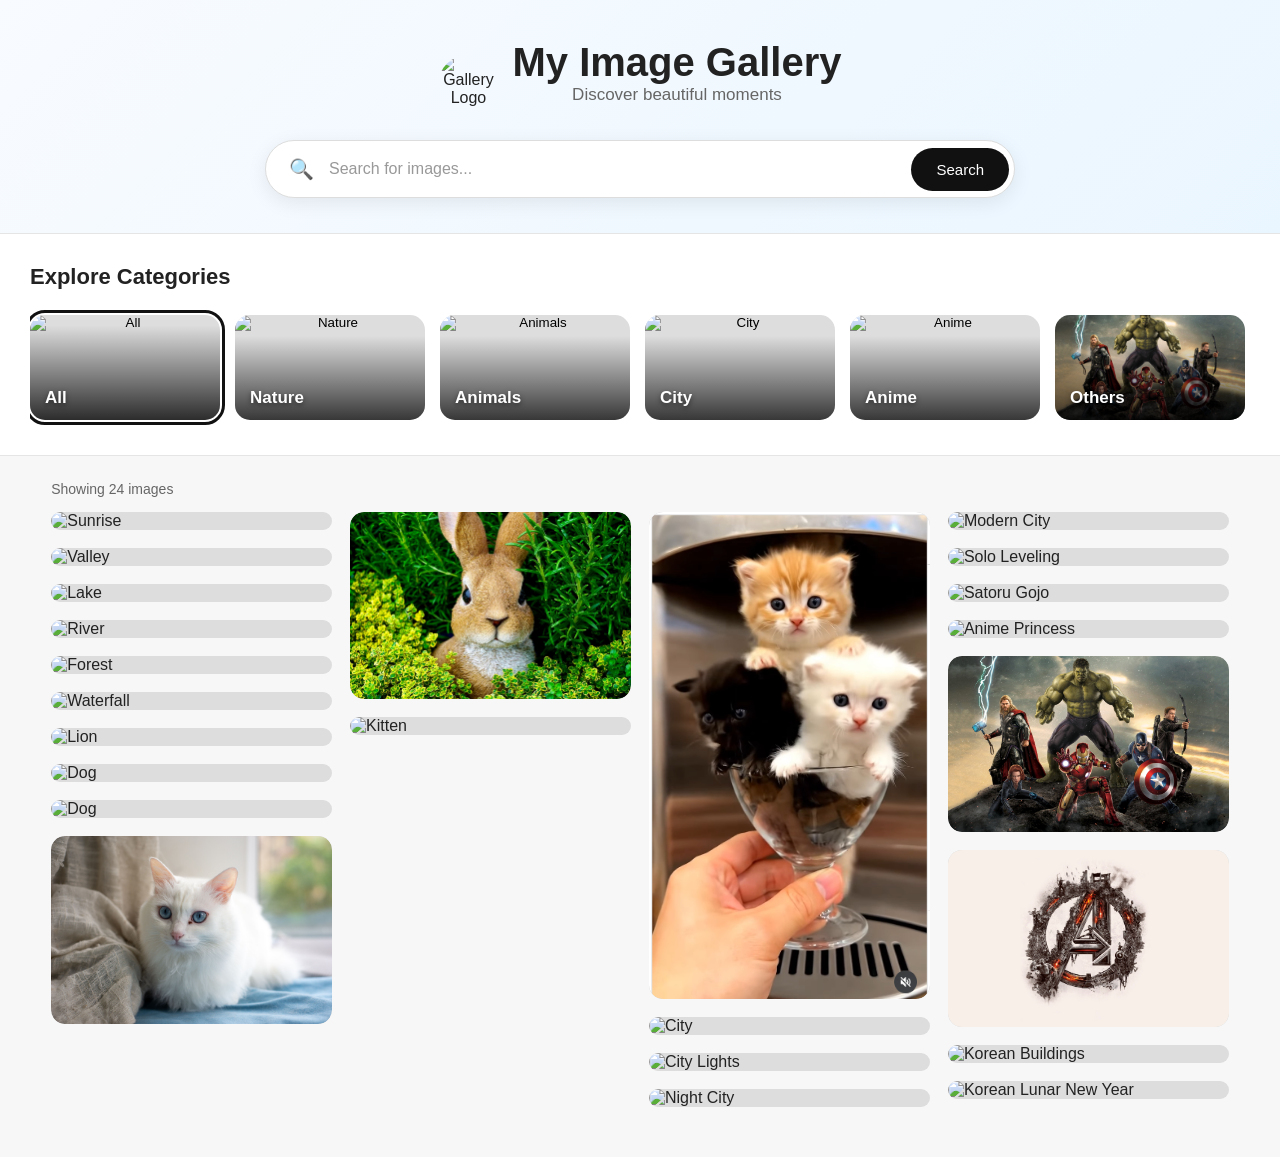
==== index.html @ ef4f92c2 "updated" ====
<!DOCTYPE html>
<html lang="en">

<head>
    <meta charset="UTF-8">
    <meta name="viewport" content="width=device-width, initial-scale=1.0">

    <title>My Image Gallery</title>

    <link rel="stylesheet" href="style.css">
</head>

<body>

    <!-- ================= HEADER ================= -->

    <header class="hero">

        <div class="logo-area">

            <img src="img/logo.png" alt="Gallery Logo">

            <div>
                <h1>My Image Gallery</h1>
                <p>Discover beautiful moments</p>
            </div>

        </div>


        <!-- Search -->

        <div class="search-box">

            <span class="search-icon">🔍</span>

            <input
                type="text"
                id="searchInput"
                placeholder="Search for images..."
            >

            <button id="searchBtn">
                Search
            </button>

        </div>

    </header>


    <!-- ================= CATEGORIES ================= -->

    <section class="category-section">

    <h2>Explore Categories</h2>

    <div class="category-list">

        <!-- All -->
        <button class="category-card active" data-filter="all">

            <img
                src="https://images.unsplash.com/photo-1500534623283-312aade485b7"
                alt="All">

            <span>All</span>

        </button>


        <!-- Nature -->
        <button class="category-card" data-filter="nature">

            <img
                src="https://images.unsplash.com/photo-1501854140801-50d01698950b"
                alt="Nature">

            <span>Nature</span>

        </button>


        <!-- Animals -->
        <button class="category-card" data-filter="animals">

            <img
                src="https://images.unsplash.com/photo-1552053831-71594a27632d"
                alt="Animals">

            <span>Animals</span>

        </button>


        <!-- City -->
        <button class="category-card" data-filter="city">

            <img
                src="https://images.unsplash.com/photo-1477959858617-67f85cf4f1df"
                alt="City">

            <span>City</span>

        </button>


        <!-- Anime -->
        <button class="category-card" data-filter="anime">

            <img
                src="https://sm.ign.com/ign_in/screenshot/default/sololeveling6816_8wmw.jpg"
                alt="Anime">

            <span>Anime</span>

        </button>


        <!-- Others -->
        <button class="category-card" data-filter="others">

            <img
                src="img/avengers.jpg"
                alt="Others">

            <span>Others</span>

        </button>

    </div>

</section>

    <!-- ================= SEARCH RESULT ================= -->

    <div class="result-info">
        <span id="resultText">Showing all images</span>
    </div>


    <!-- ================= GALLERY ================= -->

    <main class="gallery" id="gallery">


        <!-- Nature -->

        <div class="gallery-item" data-category="nature">

            <img
                src="https://images.unsplash.com/photo-1500534623283-312aade485b7"
                alt="Sunrise">

        </div>


        <div class="gallery-item" data-category="nature">

            <img
                src="https://images.unsplash.com/photo-1501854140801-50d01698950b"
                alt="Valley">

        </div>


        <div class="gallery-item" data-category="nature">

            <img
                src="https://images.unsplash.com/photo-1470770841072-f978cf4d019e"
                alt="Lake">

        </div>


        <div class="gallery-item" data-category="nature">

            <img
                src="https://images.unsplash.com/photo-1506744038136-46273834b3fb"
                alt="River">

        </div>


        <div class="gallery-item" data-category="nature">

            <img
                src="https://hips.hearstapps.com/hmg-prod/images/vibrant-scenery-of-a-river-in-the-middle-of-a-royalty-free-image-1728411555.jpg?crop=0.99953xw:1xh;center,top"
                alt="Forest">

        </div>


        <div class="gallery-item" data-category="nature">

            <img
                src="https://hips.hearstapps.com/hmg-prod/images/tropical-waterfall-amazon-rain-forest-royalty-free-image-1728411255.jpg?crop=0.99956xw:1xh;center,top"
                alt="Waterfall">

        </div>


        <!-- Animals -->

        <div class="gallery-item" data-category="animals">

            <img
                src="https://images.unsplash.com/photo-1546182990-dffeafbe841d"
                alt="Lion">

        </div>


        <div class="gallery-item" data-category="animals">

            <img
                src="https://images.unsplash.com/photo-1552053831-71594a27632d"
                alt="Dog">

        </div>


        <div class="gallery-item" data-category="animals">

            <img
                src="https://images.unsplash.com/photo-1517849845537-4d257902454a"
                alt="Dog">

        </div>


        <div class="gallery-item" data-category="animals">

            <img
                src="img/cat.jpg"
                alt="Cat">

        </div>


        <div class="gallery-item" data-category="animals">

            <img
                src="img/rabbit.jpeg"
                alt="Rabbit">

        </div>


        <div class="gallery-item" data-category="animals">

            <img
                src="https://cdn.mos.cms.futurecdn.net/KHQb3Ny62YxXnCEon4mm43-1024-80.jpg.webp"
                alt="Kitten">

        </div>


        <div class="gallery-item" data-category="animals">

            <img
                src="img/kitten.png"
                alt="Kitten">

        </div>


        <!-- City -->

        <div class="gallery-item" data-category="city">

            <img
                src="https://images.unsplash.com/photo-1477959858617-67f85cf4f1df"
                alt="City">

        </div>


        <div class="gallery-item" data-category="city">

            <img
                src="https://images.unsplash.com/photo-1444723121867-7a241cacace9"
                alt="City Lights">

        </div>


        <div class="gallery-item" data-category="city">

            <img
                src="https://t4.ftcdn.net/jpg/19/99/99/59/360_F_1999995988_vAfmiIfNUhwOP8zDFRDG5ixtimxY5wgG.jpg"
                alt="Night City">

        </div>


        <div class="gallery-item" data-category="city">

            <img
                src="https://images.unsplash.com/photo-1508789733592-e934906d39cd?fm=jpg&q=60&w=3000&auto=format&fit=crop"
                alt="Modern City">

        </div>


        <!-- Anime -->

        <div class="gallery-item" data-category="anime">

            <img
                src="https://sm.ign.com/ign_in/screenshot/default/sololeveling6816_8wmw.jpg"
                alt="Solo Leveling">

        </div>


        <div class="gallery-item" data-category="anime">

            <img
                src="https://encrypted-tbn0.gstatic.com/images?q=tbn:ANd9GcQs_XWyBy2ONwwZsgP3ZYJh4qj__UM2GbZ8fk3NhXFKUl_gmai3PMuQULI&s=10"
                alt="Satoru Gojo">

        </div>


        <div class="gallery-item" data-category="anime">

            <img
                src="https://png.pngtree.com/thumb_back/fh260/background/20250709/pngtree-beautiful-anime-princess-in-elegant-gown-fantasy-art-image_17586506.webp"
                alt="Anime Princess">

        </div>


        <!-- Others -->

        <div class="gallery-item" data-category="others">

            <img
                src="img/avengers.jpg"
                alt="Avengers">

        </div>


        <div class="gallery-item" data-category="others">

            <img
                src="img/Avengers logo.jpg"
                alt="Avengers Logo">

        </div>


        <div class="gallery-item" data-category="others">

            <img
                src="https://thumbs.dreamstime.com/b/ancient-korean-buildings-full-bloom-cherry-blossoms-serene-landscape-featuring-traditional-pavilion-surrounded-408726704.jpg"
                alt="Korean Buildings">

        </div>


        <div class="gallery-item" data-category="others">

            <img
                src="https://img.magnific.com/premium-photo/traditional-korean-lunar-newyear-celebration-seollal-background-eating-exchanging-gifts-hanok_59535-12537.jpg?semt=ais_hybrid&w=740&q=80"
                alt="Korean Lunar New Year">

        </div>


    </main>


    <!-- ================= NO RESULT ================= -->

    <div class="no-result" id="noResult">

        <div>🔍</div>

        <h2>No images found</h2>

        <p>Try another search or category.</p>

    </div>


    <!-- ================= LIGHTBOX ================= -->

    <div class="lightbox" id="lightbox">

        <button class="close" id="close">
            &times;
        </button>


        <button class="nav prev" id="prev">
            &#10094;
        </button>


        <div class="lightbox-content">

            <img
                id="lightbox-img"
                src=""
                alt="Preview"
            >

            <p id="lightbox-title"></p>

        </div>


        <button class="nav next" id="next">
            &#10095;
        </button>

    </div>


    <script src="script.js"></script>

</body>

</html>
---- style.css ----
/* =========================
   RESET
========================= */

* {
    margin: 0;
    padding: 0;
    box-sizing: border-box;
}


body {
    font-family: Arial, Helvetica, sans-serif;

    background: #f7f7f7;

    color: #222;

    min-height: 100vh;
}


/* =========================
   HERO
========================= */

.hero {

    text-align: center;

    padding: 40px 20px 35px;

    background:
        linear-gradient(
            135deg,
            #f8fbff,
            #eaf6ff
        );

    border-bottom: 1px solid #e5e5e5;
}


/* Logo */

.logo-area {

    display: flex;

    align-items: center;

    justify-content: center;

    gap: 14px;

    margin-bottom: 10px;
}


.logo-area img {

    width: 60px;

    height: 60px;

    object-fit: contain;

    border-radius: 50%;
}


.logo-area h1 {

    font-size: 40px;

    font-weight: 700;
}


.hero p {

    color: #666;

    font-size: 17px;

    margin-bottom: 25px;
}


/* =========================
   SEARCH
========================= */

.search-box {

    width: 90%;

    max-width: 750px;

    height: 58px;

    margin: auto;

    display: flex;

    align-items: center;

    background: white;

    border: 1px solid #ddd;

    border-radius: 35px;

    padding: 5px;

    box-shadow:
        0 5px 20px rgba(0, 0, 0, 0.08);

    transition: 0.3s;
}


.search-box:focus-within {

    border-color: #00a8ff;

    box-shadow:
        0 5px 25px rgba(0, 168, 255, 0.18);
}


.search-icon {

    font-size: 20px;

    margin-left: 18px;
}


.search-box input {

    flex: 1;

    border: none;

    outline: none;

    padding: 15px;

    font-size: 16px;

    color: #222;

    background: transparent;
}


.search-box input::placeholder {

    color: #999;
}


.search-box button {

    border: none;

    padding: 13px 25px;

    border-radius: 30px;

    background: #111;

    color: white;

    font-size: 15px;

    cursor: pointer;

    transition: 0.3s;
}


.search-box button:hover {

    background: #00a8ff;

    transform: scale(1.03);
}


/* =========================
   CATEGORY SECTION
========================= */

.category-section {
    background: white;

    padding: 30px 30px 25px;

    border-bottom: 1px solid #e5e5e5;
}


.category-section h2 {
    font-size: 22px;

    margin-bottom: 20px;

    color: #222;

    text-align: left;
}


/* =========================
   CATEGORY LIST
========================= */

.category-list {

    display: flex;

    gap: 15px;

    overflow-x: auto;

    padding: 5px 0 10px;

    scrollbar-width: none;
}


.category-list::-webkit-scrollbar {
    display: none;
}


/* =========================
   CATEGORY CARD
========================= */

.category-card {

    position: relative;

    flex: 0 0 190px;

    height: 105px;

    border: none;

    padding: 0;

    border-radius: 15px;

    overflow: hidden;

    cursor: pointer;

    background: #ddd;

    transition:
        transform 0.3s ease,
        box-shadow 0.3s ease;
}


/* Category image */

.category-card img {

    width: 100%;

    height: 100%;

    object-fit: cover;

    display: block;

    transition:
        transform 0.5s ease,
        filter 0.5s ease;
}


/* Dark overlay */

.category-card::after {

    content: "";

    position: absolute;

    inset: 0;

    background:
        linear-gradient(
            transparent 20%,
            rgba(0, 0, 0, 0.75)
        );

    transition: 0.3s;
}


/* Category name */

.category-card span {

    position: absolute;

    bottom: 12px;

    left: 15px;

    z-index: 2;

    color: white;

    font-size: 17px;

    font-weight: 600;

    text-shadow:
        0 2px 5px rgba(0, 0, 0, 0.5);
}


/* Hover */

.category-card:hover {

    transform: translateY(-4px);

    box-shadow:
        0 8px 20px rgba(0, 0, 0, 0.18);
}


.category-card:hover img {

    transform: scale(1.08);

    filter: brightness(80%);
}


/* Active category */

.category-card.active {

    outline: 3px solid #111;

    outline-offset: 2px;
}


.category-card.active::after {

    background:
        linear-gradient(
            transparent 10%,
            rgba(0, 0, 0, 0.8)
        );
}


/* =========================
   TABLET
========================= */

@media (max-width: 900px) {

    .category-card {

        flex: 0 0 170px;

        height: 100px;
    }

}


/* =========================
   MOBILE
========================= */

@media (max-width: 600px) {

    .category-section {

        padding: 22px 15px;
    }


    .category-section h2 {

        font-size: 20px;
    }


    .category-card {

        flex: 0 0 150px;

        height: 90px;

        border-radius: 12px;
    }


    .category-card span {

        font-size: 15px;

        bottom: 10px;

        left: 12px;
    }

}

/* =========================
   RESULT INFORMATION
========================= */

.result-info {

    width: 92%;

    max-width: 1300px;

    margin: 25px auto 15px;

    color: #666;

    font-size: 14px;
}


/* =========================
   MASONRY GALLERY
========================= */

.gallery {

    width: 92%;

    max-width: 1300px;

    margin: auto;

    columns: 4 250px;

    column-gap: 18px;

    padding-bottom: 50px;
}


.gallery-item {

    width: 100%;

    margin-bottom: 18px;

    break-inside: avoid;

    overflow: hidden;

    border-radius: 14px;

    cursor: pointer;

    background: #ddd;

    transition:
        transform 0.3s ease,
        box-shadow 0.3s ease;
}


.gallery-item img {

    width: 100%;

    height: auto;

    display: block;

    border-radius: 14px;

    transition:
        transform 0.5s ease,
        filter 0.5s ease;
}


.gallery-item:hover {

    transform: translateY(-5px);

    box-shadow:
        0 12px 30px rgba(0, 0, 0, 0.18);
}


.gallery-item:hover img {

    transform: scale(1.05);

    filter: brightness(75%);
}


/* =========================
   NO RESULT
========================= */

.no-result {

    display: none;

    text-align: center;

    padding: 80px 20px;

    color: #777;
}


.no-result div {

    font-size: 50px;

    margin-bottom: 15px;
}


.no-result h2 {

    color: #333;

    margin-bottom: 8px;
}


/* =========================
   LIGHTBOX
========================= */

.lightbox {

    position: fixed;

    inset: 0;

    background: rgba(0, 0, 0, 0.94);

    display: none;

    align-items: center;

    justify-content: center;

    z-index: 9999;
}


.lightbox.show {

    display: flex;
}


.lightbox-content {

    text-align: center;

    max-width: 85%;

    max-height: 90vh;
}


#lightbox-img {

    max-width: 100%;

    max-height: 82vh;

    object-fit: contain;

    border-radius: 10px;

    box-shadow:
        0 10px 40px rgba(0, 0, 0, 0.5);
}


#lightbox-title {

    color: white;

    font-size: 16px;

    margin-top: 12px;
}


/* =========================
   CLOSE BUTTON
========================= */

.close {

    position: absolute;

    top: 20px;

    right: 30px;

    width: 50px;

    height: 50px;

    border: none;

    border-radius: 50%;

    background: rgba(255, 255, 255, 0.12);

    color: white;

    font-size: 35px;

    cursor: pointer;

    transition: 0.3s;
}


.close:hover {

    background: #00a8ff;

    transform: rotate(90deg);
}


/* =========================
   NEXT / PREVIOUS
========================= */

.nav {

    position: absolute;

    top: 50%;

    transform: translateY(-50%);

    width: 55px;

    height: 55px;

    border: none;

    border-radius: 50%;

    background: rgba(255, 255, 255, 0.15);

    color: white;

    font-size: 28px;

    cursor: pointer;

    transition: 0.3s;
}


.nav:hover {

    background: #00a8ff;

    color: #111;
}


.prev {

    left: 30px;
}


.next {

    right: 30px;
}


/* =========================
   TABLET
========================= */

@media (max-width: 900px) {

    .logo-area h1 {

        font-size: 34px;
    }

    .gallery {

        columns: 3 220px;
    }

}


/* =========================
   MOBILE
========================= */

@media (max-width: 600px) {

    .hero {

        padding: 30px 15px;
    }


    .logo-area {

        gap: 10px;
    }


    .logo-area img {

        width: 48px;

        height: 48px;
    }


    .logo-area h1 {

        font-size: 27px;
    }


    .hero p {

        font-size: 14px;
    }


    .search-box {

        width: 100%;

        height: 52px;
    }


    .search-box input {

        min-width: 0;

        padding: 10px;

        font-size: 14px;
    }


    .search-box button {

        padding: 11px 16px;

        font-size: 13px;
    }


    .category-section {

        padding: 20px 10px;
    }


    .category-section h2 {

        font-size: 18px;
    }


    .filter-btn {

        padding: 9px 14px;

        font-size: 13px;
    }


    .gallery {

        width: 94%;

        columns: 2 140px;

        column-gap: 10px;
    }


    .gallery-item {

        margin-bottom: 10px;

        border-radius: 10px;
    }


    .gallery-item img {

        border-radius: 10px;
    }


    .prev {

        left: 10px;
    }


    .next {

        right: 10px;
    }


    .nav {

        width: 42px;

        height: 42px;

        font-size: 20px;
    }


    .close {

        top: 15px;

        right: 15px;

        width: 42px;

        height: 42px;

        font-size: 28px;
    }


    .lightbox-content {

        max-width: 90%;
    }

}
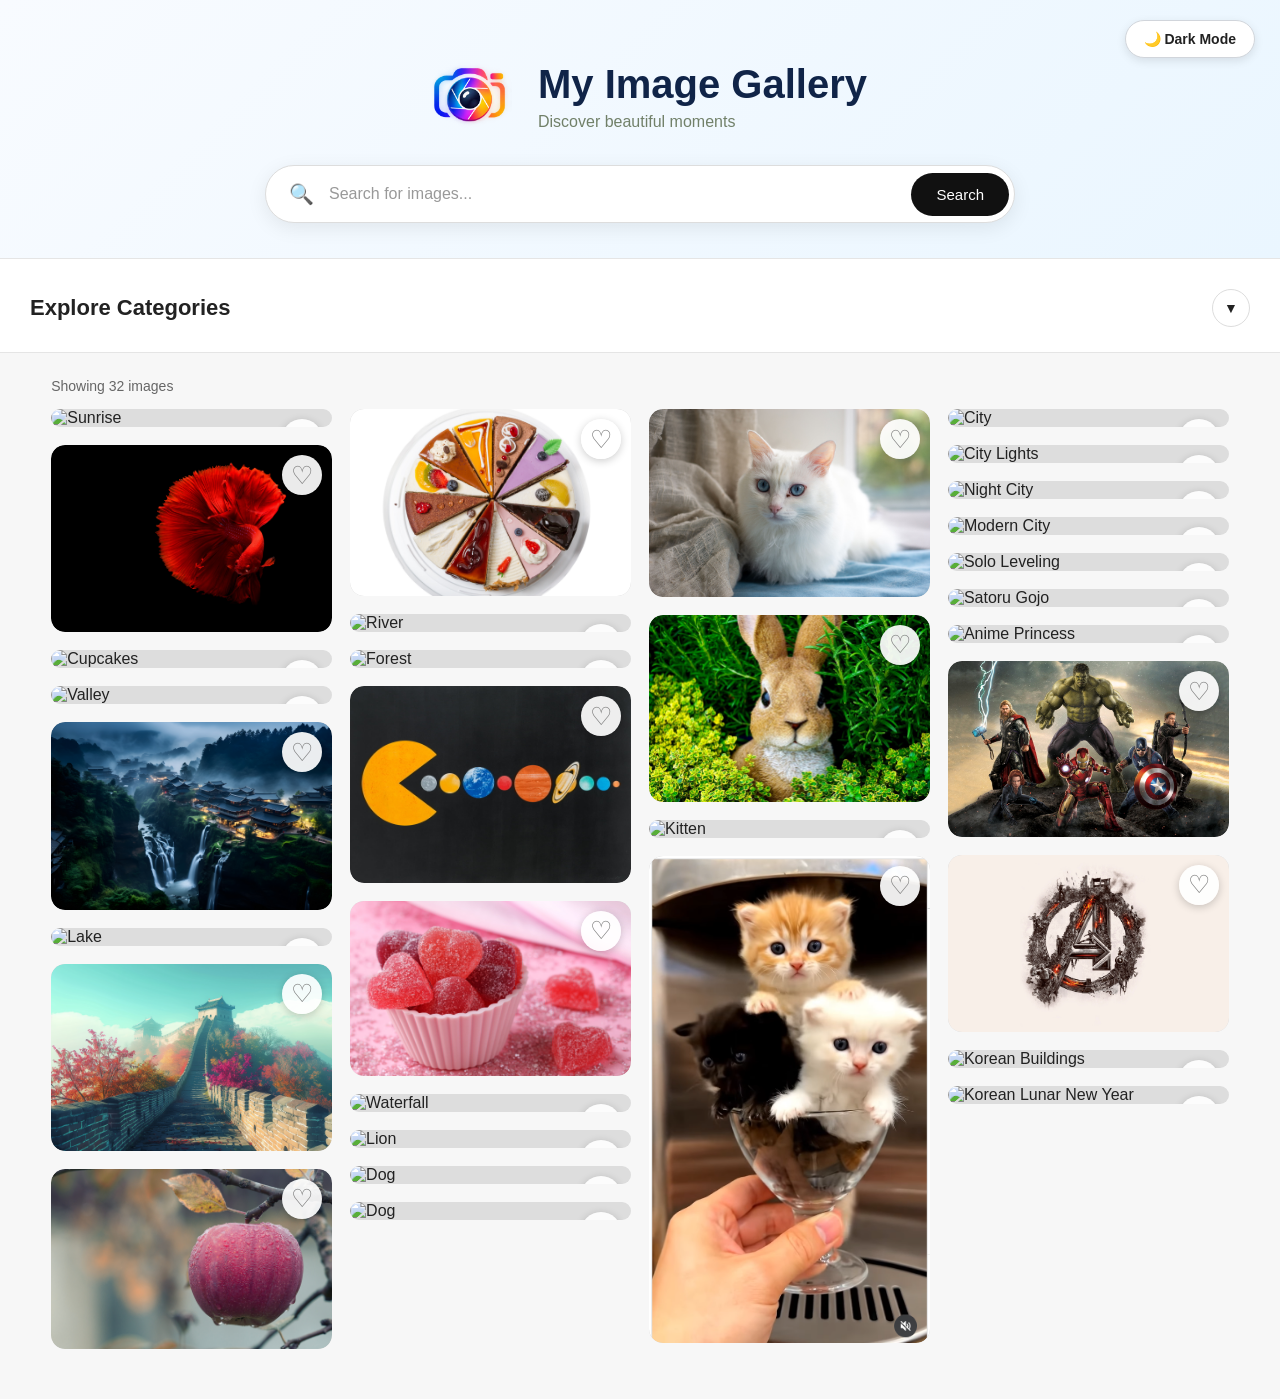
==== commit 29098825: "updated" ====
--- a/index.html
+++ b/index.html
@@ -18,15 +18,22 @@
 
         <div class="logo-area">
 
-            <img src="img/logo.png" alt="Gallery Logo">
-
-            <div>
+            <img src="img/gallery logo.png" alt="Gallery Logo" class="logo">
+
+            <div class="logo-text">
                 <h1>My Image Gallery</h1>
                 <p>Discover beautiful moments</p>
             </div>
 
         </div>
 
+        <!-- Dark Mode -->
+
+        <button id="theme-toggle" class="theme-toggle"
+                aria-label="Switch to dark mode"
+                title="Toggle dark mode">
+                🌙 Dark Mode
+        </button>
 
         <!-- Search -->
 
@@ -53,9 +60,19 @@
 
     <section class="category-section">
 
-    <h2>Explore Categories</h2>
-
-    <div class="category-list">
+    <div class="category-heading">
+        <h2>Explore Categories</h2>
+
+        <button id="toggle-categories"
+                class="toggle-categories"
+                aria-expanded="false"
+                aria-controls="category-list"
+                title="Show categories">
+            <span id="category-arrow">▼</span>
+        </button>
+    </div>
+
+    <div class="category-list" id="category-list">
 
         <!-- All -->
         <button class="category-card active" data-filter="all">
@@ -68,7 +85,6 @@
 
         </button>
 
-
         <!-- Nature -->
         <button class="category-card" data-filter="nature">
 
@@ -80,7 +96,6 @@
 
         </button>
 
-
         <!-- Animals -->
         <button class="category-card" data-filter="animals">
 
@@ -92,7 +107,6 @@
 
         </button>
 
-
         <!-- City -->
         <button class="category-card" data-filter="city">
 
@@ -104,7 +118,6 @@
 
         </button>
 
-
         <!-- Anime -->
         <button class="category-card" data-filter="anime">
 
@@ -116,6 +129,38 @@
 
         </button>
 
+        <!--Creative Wallpaper -->
+        <button class="category-card" data-filter="creative-wallpaper">
+
+            <img
+                src="img/floating-island-surrounded-by-fluffy-clouds-beautiful-sunset-chinese-building-generative-ai.jpg"
+                alt="Creative Wallpaper">
+
+            <span>Creative Wallpaper</span>
+
+        </button>
+
+        <!--Desktop Wallpaper -->
+        <button class="category-card" data-filter="desktop-wallpaper">
+
+            <img
+                src="img/aerial-view-foggy-city.jpg"
+                alt="Desktop Wallpaper">
+
+            <span>Desktop Wallpaper</span>
+
+        </button>
+
+        <!-- Food & Beverages -->
+        <button class="category-card" data-filter="food">
+
+            <img
+                src="img/heart-shaped-candy.jpg"
+                alt="Food & Beverages">
+
+            <span>Food & Beverages</span>
+
+        </button>
 
         <!-- Others -->
         <button class="category-card" data-filter="others">
@@ -126,6 +171,13 @@
 
             <span>Others</span>
 
+        </button>
+
+        <!-- Favorites Category -->
+        <button class="category-card" data-filter="favorites">
+            <img src="your-default-image.jpg" alt="Favourites">
+            <span class="favorites-category-icon">♥</span>
+            <span>Favorites</span>
         </button>
 
     </div>
@@ -143,232 +195,197 @@
 
     <main class="gallery" id="gallery">
 
-
-        <!-- Nature -->
-
-        <div class="gallery-item" data-category="nature">
-
+        <div class="gallery-item" data-category="nature">
             <img
                 src="https://images.unsplash.com/photo-1500534623283-312aade485b7"
                 alt="Sunrise">
-
-        </div>
-
-
-        <div class="gallery-item" data-category="nature">
-
+        </div>
+
+        <div class="gallery-item" data-category="animals">
+            <img
+                src="img/fish.jpg"
+                alt="Fish">
+        </div>
+
+        <div class="gallery-item" data-category="food">
+            <img
+                src="https://encrypted-tbn0.gstatic.com/images?q=tbn:ANd9GcR7EHE3CANoYHsdNL_hcrxh2jnkkLh1vBFl9cRq8ijS7w&s=10"
+                alt="Cupcakes">
+        </div>
+
+        <div class="gallery-item" data-category="nature">
             <img
                 src="https://images.unsplash.com/photo-1501854140801-50d01698950b"
                 alt="Valley">
-
-        </div>
-
-
-        <div class="gallery-item" data-category="nature">
-
+        </div>
+
+        <div class="gallery-item" data-category="desktop-wallpaper">
+            <img
+                src="img/aerial-view-foggy-city.jpg"
+                alt="City on top a mountain">
+        </div>
+
+        <div class="gallery-item" data-category="nature">
             <img
                 src="https://images.unsplash.com/photo-1470770841072-f978cf4d019e"
                 alt="Lake">
-
-        </div>
-
-
-        <div class="gallery-item" data-category="nature">
-
+        </div>
+
+        <div class="gallery-item" data-category="desktop-wallpaper">
+            <img
+                src="img/chinese-great-wall.jpg"
+                alt="Great Wall of China">
+        </div>
+
+        <div class="gallery-item" data-category="food">
+            <img
+                src="img/apple-branch.jpg"
+                alt="Apple">
+        </div>
+
+        <div class="gallery-item" data-category="food">
+            <img
+                src="img/cake.jpg"
+                alt="Cake">
+        </div>
+
+        <div class="gallery-item" data-category="nature">
             <img
                 src="https://images.unsplash.com/photo-1506744038136-46273834b3fb"
                 alt="River">
-
-        </div>
-
-
-        <div class="gallery-item" data-category="nature">
-
+        </div>
+
+        <div class="gallery-item" data-category="nature">
             <img
                 src="https://hips.hearstapps.com/hmg-prod/images/vibrant-scenery-of-a-river-in-the-middle-of-a-royalty-free-image-1728411555.jpg?crop=0.99953xw:1xh;center,top"
                 alt="Forest">
-
-        </div>
-
-
-        <div class="gallery-item" data-category="nature">
-
+        </div>
+
+        <div class="gallery-item" data-category="desktop-wallpaper">
+            <img
+                src="img/abstract.jpg"
+                alt="Abstract Wallpaper">
+        </div>
+
+        <div class="gallery-item" data-category="food">
+            <img
+                src="img/heart-shaped-candy.jpg"
+                alt="Candy">
+        </div>
+
+        <div class="gallery-item" data-category="nature">
             <img
                 src="https://hips.hearstapps.com/hmg-prod/images/tropical-waterfall-amazon-rain-forest-royalty-free-image-1728411255.jpg?crop=0.99956xw:1xh;center,top"
                 alt="Waterfall">
-
-        </div>
-
-
-        <!-- Animals -->
-
-        <div class="gallery-item" data-category="animals">
-
+        </div>
+
+        <div class="gallery-item" data-category="animals">
             <img
                 src="https://images.unsplash.com/photo-1546182990-dffeafbe841d"
                 alt="Lion">
-
-        </div>
-
-
-        <div class="gallery-item" data-category="animals">
-
+        </div>
+
+        <div class="gallery-item" data-category="animals">
             <img
                 src="https://images.unsplash.com/photo-1552053831-71594a27632d"
                 alt="Dog">
-
-        </div>
-
-
-        <div class="gallery-item" data-category="animals">
-
+        </div>
+
+        <div class="gallery-item" data-category="animals">
             <img
                 src="https://images.unsplash.com/photo-1517849845537-4d257902454a"
                 alt="Dog">
-
-        </div>
-
-
-        <div class="gallery-item" data-category="animals">
-
+        </div>
+
+        <div class="gallery-item" data-category="animals">
             <img
                 src="img/cat.jpg"
                 alt="Cat">
-
-        </div>
-
-
-        <div class="gallery-item" data-category="animals">
-
+        </div>
+
+        <div class="gallery-item" data-category="animals">
             <img
                 src="img/rabbit.jpeg"
                 alt="Rabbit">
-
-        </div>
-
-
-        <div class="gallery-item" data-category="animals">
-
+        </div>
+
+        <div class="gallery-item" data-category="animals">
             <img
                 src="https://cdn.mos.cms.futurecdn.net/KHQb3Ny62YxXnCEon4mm43-1024-80.jpg.webp"
                 alt="Kitten">
-
-        </div>
-
-
-        <div class="gallery-item" data-category="animals">
-
+        </div>
+
+        <div class="gallery-item" data-category="animals">
             <img
                 src="img/kitten.png"
                 alt="Kitten">
-
-        </div>
-
-
-        <!-- City -->
+        </div>
 
         <div class="gallery-item" data-category="city">
-
             <img
                 src="https://images.unsplash.com/photo-1477959858617-67f85cf4f1df"
                 alt="City">
-
-        </div>
-
+        </div>
 
         <div class="gallery-item" data-category="city">
-
             <img
                 src="https://images.unsplash.com/photo-1444723121867-7a241cacace9"
                 alt="City Lights">
-
-        </div>
-
+        </div>
 
         <div class="gallery-item" data-category="city">
-
             <img
                 src="https://t4.ftcdn.net/jpg/19/99/99/59/360_F_1999995988_vAfmiIfNUhwOP8zDFRDG5ixtimxY5wgG.jpg"
                 alt="Night City">
-
-        </div>
-
+        </div>
 
         <div class="gallery-item" data-category="city">
-
             <img
                 src="https://images.unsplash.com/photo-1508789733592-e934906d39cd?fm=jpg&q=60&w=3000&auto=format&fit=crop"
                 alt="Modern City">
-
-        </div>
-
-
-        <!-- Anime -->
+        </div>
 
         <div class="gallery-item" data-category="anime">
-
             <img
                 src="https://sm.ign.com/ign_in/screenshot/default/sololeveling6816_8wmw.jpg"
                 alt="Solo Leveling">
-
-        </div>
-
+        </div>
 
         <div class="gallery-item" data-category="anime">
-
             <img
                 src="https://encrypted-tbn0.gstatic.com/images?q=tbn:ANd9GcQs_XWyBy2ONwwZsgP3ZYJh4qj__UM2GbZ8fk3NhXFKUl_gmai3PMuQULI&s=10"
                 alt="Satoru Gojo">
-
-        </div>
-
+        </div>
 
         <div class="gallery-item" data-category="anime">
-
             <img
                 src="https://png.pngtree.com/thumb_back/fh260/background/20250709/pngtree-beautiful-anime-princess-in-elegant-gown-fantasy-art-image_17586506.webp"
                 alt="Anime Princess">
-
-        </div>
-
-
-        <!-- Others -->
+        </div>
 
         <div class="gallery-item" data-category="others">
-
             <img
                 src="img/avengers.jpg"
                 alt="Avengers">
-
-        </div>
-
+        </div>
 
         <div class="gallery-item" data-category="others">
-
             <img
                 src="img/Avengers logo.jpg"
                 alt="Avengers Logo">
-
-        </div>
-
-
-        <div class="gallery-item" data-category="others">
-
+        </div>
+
+        <div class="gallery-item" data-category="creative-wallpaper">
             <img
                 src="https://thumbs.dreamstime.com/b/ancient-korean-buildings-full-bloom-cherry-blossoms-serene-landscape-featuring-traditional-pavilion-surrounded-408726704.jpg"
                 alt="Korean Buildings">
-
-        </div>
-
-
-        <div class="gallery-item" data-category="others">
-
+        </div>
+
+        <div class="gallery-item" data-category="creative-wallpaper">
             <img
                 src="https://img.magnific.com/premium-photo/traditional-korean-lunar-newyear-celebration-seollal-background-eating-exchanging-gifts-hanok_59535-12537.jpg?semt=ais_hybrid&w=740&q=80"
                 alt="Korean Lunar New Year">
-
-        </div>
-
+        </div>
 
     </main>
 
--- a/style.css
+++ b/style.css
@@ -1,6 +1,16 @@
-/* =========================
-   RESET
-========================= */
+/* Smooth theme transition */
+body,
+header,
+.category-section,
+.gallery,
+input,
+button {
+    transition: background-color 0.3s ease,
+                color 0.3s ease,
+                border-color 0.3s ease;
+}
+
+/* RESET */
 
 * {
     margin: 0;
@@ -8,14 +18,10 @@
     box-sizing: border-box;
 }
 
-
 body {
     font-family: Arial, Helvetica, sans-serif;
-
     background: #f7f7f7;
-
     color: #222;
-
     min-height: 100vh;
 }
 
@@ -25,166 +31,173 @@
 ========================= */
 
 .hero {
-
     text-align: center;
-
     padding: 40px 20px 35px;
-
     background:
         linear-gradient(
             135deg,
             #f8fbff,
             #eaf6ff
         );
-
     border-bottom: 1px solid #e5e5e5;
 }
 
-
 /* Logo */
 
 .logo-area {
-
     display: flex;
-
     align-items: center;
-
     justify-content: center;
-
-    gap: 14px;
-
-    margin-bottom: 10px;
-}
-
-
-.logo-area img {
-
-    width: 60px;
-
-    height: 60px;
-
+    gap: 15px;
+    margin-bottom: 15px;
+}
+
+.logo {
+    width: 110px;
+    height: 110px;
     object-fit: contain;
-
-    border-radius: 50%;
-}
-
-
-.logo-area h1 {
-
+    flex-shrink: 0;
+}
+
+.logo-text {
+    display: flex;
+    flex-direction: column;
+    align-items: flex-start;
+}
+
+.logo-text h1{
     font-size: 40px;
-
     font-weight: 700;
-}
-
-
-.hero p {
-
-    color: #666;
-
-    font-size: 17px;
-
-    margin-bottom: 25px;
-}
-
-
-/* =========================
-   SEARCH
-========================= */
+    color: #102448;
+    margin: 0;
+    line-height: 1.2;
+
+}
+.logo-text p {
+    font-size: 16px;
+    color: #718069;
+    margin: 5px 0 0;
+}
+
+/* Mobile Responsive */
+@media (max-width: 600px) {
+    .logo-area {
+        gap: 10px;
+    }
+
+    .logo {
+        width: 48px;
+        height: 48px;
+    }
+
+    .logo-text h1 {
+        font-size: 25px;
+    }
+
+    .logo-text p {
+        font-size: 13px;
+    }
+}
+
+/* Dark Mode Button - Top Right Corner */
+.theme-toggle {
+    position: fixed;
+    top: 20px;
+    right: 25px;
+    z-index: 1000;
+
+    padding: 10px 18px;
+    border: 1px solid #d1d5db;
+    border-radius: 25px;
+
+    background: #ffffff;
+    color: #222222;
+
+    font-size: 14px;
+    font-weight: 600;
+    cursor: pointer;
+
+    box-shadow: 0 3px 10px rgba(0, 0, 0, 0.1);
+
+    transition: all 0.3s ease;
+}
+
+.theme-toggle:hover {
+    transform: translateY(-2px);
+    box-shadow: 0 5px 15px rgba(0, 0, 0, 0.15);
+}
+
+/* Button in Dark Mode */
+body.dark-mode .theme-toggle {
+    background: #292929;
+    color: #ffffff;
+    border-color: #555555;
+}
+
+/* Mobile responsive */
+@media (max-width: 600px) {
+    .theme-toggle {
+        top: 12px;
+        right: 12px;
+        padding: 8px 12px;
+        font-size: 12px;
+    }
+}
+
+/* SEARCH */
 
 .search-box {
-
     width: 90%;
-
     max-width: 750px;
-
     height: 58px;
-
     margin: auto;
-
     display: flex;
-
     align-items: center;
-
     background: white;
-
     border: 1px solid #ddd;
-
     border-radius: 35px;
-
     padding: 5px;
-
-    box-shadow:
-        0 5px 20px rgba(0, 0, 0, 0.08);
-
+    box-shadow: 0 5px 20px rgba(0, 0, 0, 0.08);
     transition: 0.3s;
 }
 
-
 .search-box:focus-within {
-
     border-color: #00a8ff;
-
-    box-shadow:
-        0 5px 25px rgba(0, 168, 255, 0.18);
-}
-
+    box-shadow: 0 5px 25px rgba(0, 168, 255, 0.18);
+}
 
 .search-icon {
-
     font-size: 20px;
-
     margin-left: 18px;
 }
 
-
 .search-box input {
-
     flex: 1;
-
     border: none;
-
     outline: none;
-
     padding: 15px;
-
     font-size: 16px;
-
     color: #222;
-
     background: transparent;
 }
 
-
 .search-box input::placeholder {
-
     color: #999;
 }
 
-
 .search-box button {
-
     border: none;
-
     padding: 13px 25px;
-
     border-radius: 30px;
-
     background: #111;
-
-    color: white;
-
+    color: white;
     font-size: 15px;
-
     cursor: pointer;
-
     transition: 0.3s;
 }
 
-
 .search-box button:hover {
-
     background: #00a8ff;
-
     transform: scale(1.03);
 }
 
@@ -195,71 +208,138 @@
 
 .category-section {
     background: white;
-
     padding: 30px 30px 25px;
-
     border-bottom: 1px solid #e5e5e5;
 }
 
+/* Heading and Arrow */
+.category-heading {
+    display: flex;
+    align-items: center;
+    justify-content: space-between;
+    gap: 12px;
+}
 
 .category-section h2 {
     font-size: 22px;
-
-    margin-bottom: 20px;
-
+    margin: 0;
     color: #222;
-
     text-align: left;
 }
 
+/* Dropdown Arrow Button */
+.toggle-categories {
+    width: 38px;
+    height: 38px;
+    flex-shrink: 0;
+    border: 1px solid #ddd;
+    border-radius: 50%;
+    background: white;
+    color: #222;
+    cursor: pointer;
+    font-size: 14px;
+
+    display: flex;
+    align-items: center;
+    justify-content: center;
+
+    transition: transform 0.3s ease,
+                background 0.3s ease;
+}
+
+.toggle-categories:hover {
+    background: #eee;
+}
 
 /* =========================
    CATEGORY LIST
 ========================= */
 
 .category-list {
-
     display: flex;
-
+    flex-wrap: wrap;
     gap: 15px;
-
-    overflow-x: auto;
-
+    overflow: hidden;
     padding: 5px 0 10px;
-
-    scrollbar-width: none;
-}
-
-
+    margin-top: 20px;
+
+    max-height: 500px;
+    opacity: 1;
+
+    transition: max-height 0.35s ease,
+                opacity 0.25s ease,
+                margin 0.35s ease;
+}
+
+/* Hide Categories */
+.category-list.collapsed {
+    max-height: 0;
+    opacity: 0;
+    margin-top: 0;
+    padding-top: 0;
+    padding-bottom: 0;
+    pointer-events: none;
+}
+
+/* Hide Scrollbar */
 .category-list::-webkit-scrollbar {
     display: none;
 }
 
+/* Dark Mode */
+body.dark-mode .category-section {
+    background: #181818;
+    border-color: #333;
+}
+
+body.dark-mode .category-section h2 {
+    color: #fff;
+}
+
+body.dark-mode .toggle-categories {
+    background: #292929;
+    color: #fff;
+    border-color: #555;
+}
+
+body.dark-mode .toggle-categories:hover {
+    background: #3a3a3a;
+}
+
+/* Mobile Responsive */
+@media (max-width: 600px) {
+    .category-section {
+        padding: 22px 15px;
+    }
+
+    .category-section h2 {
+        font-size: 20px;
+    }
+
+    .category-list {
+        gap: 10px;
+    }
+
+    .toggle-categories {
+        width: 34px;
+        height: 34px;
+    }
+}
 
 /* =========================
    CATEGORY CARD
 ========================= */
 
 .category-card {
-
     position: relative;
-
     flex: 0 0 190px;
-
     height: 105px;
-
     border: none;
-
     padding: 0;
-
     border-radius: 15px;
-
     overflow: hidden;
-
     cursor: pointer;
-
     background: #ddd;
-
     transition:
         transform 0.3s ease,
         box-shadow 0.3s ease;
@@ -269,15 +349,10 @@
 /* Category image */
 
 .category-card img {
-
     width: 100%;
-
     height: 100%;
-
     object-fit: cover;
-
     display: block;
-
     transition:
         transform 0.5s ease,
         filter 0.5s ease;
@@ -287,19 +362,14 @@
 /* Dark overlay */
 
 .category-card::after {
-
     content: "";
-
     position: absolute;
-
     inset: 0;
-
     background:
         linear-gradient(
             transparent 20%,
             rgba(0, 0, 0, 0.75)
         );
-
     transition: 0.3s;
 }
 
@@ -307,61 +377,40 @@
 /* Category name */
 
 .category-card span {
-
     position: absolute;
-
     bottom: 12px;
-
     left: 15px;
-
     z-index: 2;
-
-    color: white;
-
+    color: white;
     font-size: 17px;
-
     font-weight: 600;
-
-    text-shadow:
-        0 2px 5px rgba(0, 0, 0, 0.5);
+    text-shadow: 0 2px 5px rgba(0, 0, 0, 0.5);
 }
 
 
 /* Hover */
 
 .category-card:hover {
-
     transform: translateY(-4px);
-
-    box-shadow:
-        0 8px 20px rgba(0, 0, 0, 0.18);
-}
-
+    box-shadow: 0 8px 20px rgba(0, 0, 0, 0.18);
+}
 
 .category-card:hover img {
-
     transform: scale(1.08);
-
     filter: brightness(80%);
 }
 
-
 /* Active category */
 
 .category-card.active {
-
     outline: 3px solid #111;
-
     outline-offset: 2px;
 }
 
-
 .category-card.active::after {
-
     background:
         linear-gradient(
-            transparent 10%,
-            rgba(0, 0, 0, 0.8)
+            transparent 10%, rgba(0, 0, 0, 0.8)
         );
 }
 
@@ -371,11 +420,8 @@
 ========================= */
 
 @media (max-width: 900px) {
-
     .category-card {
-
         flex: 0 0 170px;
-
         height: 100px;
     }
 
@@ -387,38 +433,25 @@
 ========================= */
 
 @media (max-width: 600px) {
-
     .category-section {
-
         padding: 22px 15px;
     }
 
-
     .category-section h2 {
-
         font-size: 20px;
     }
 
-
     .category-card {
-
         flex: 0 0 150px;
-
         height: 90px;
-
         border-radius: 12px;
     }
 
-
     .category-card span {
-
         font-size: 15px;
-
         bottom: 10px;
-
         left: 12px;
     }
-
 }
 
 /* =========================
@@ -426,15 +459,10 @@
 ========================= */
 
 .result-info {
-
     width: 92%;
-
     max-width: 1300px;
-
     margin: 25px auto 15px;
-
     color: #666;
-
     font-size: 14px;
 }
 
@@ -444,72 +472,40 @@
 ========================= */
 
 .gallery {
-
     width: 92%;
-
     max-width: 1300px;
-
     margin: auto;
-
     columns: 4 250px;
-
     column-gap: 18px;
-
     padding-bottom: 50px;
 }
 
-
 .gallery-item {
-
     width: 100%;
-
     margin-bottom: 18px;
-
     break-inside: avoid;
-
     overflow: hidden;
-
     border-radius: 14px;
-
     cursor: pointer;
-
     background: #ddd;
-
-    transition:
-        transform 0.3s ease,
-        box-shadow 0.3s ease;
-}
-
+    transition: transform 0.3s ease, box-shadow 0.3s ease;
+}
 
 .gallery-item img {
-
     width: 100%;
-
     height: auto;
-
     display: block;
-
     border-radius: 14px;
-
-    transition:
-        transform 0.5s ease,
-        filter 0.5s ease;
-}
-
+    transition: transform 0.5s ease, filter 0.5s ease;
+}
 
 .gallery-item:hover {
-
     transform: translateY(-5px);
-
-    box-shadow:
-        0 12px 30px rgba(0, 0, 0, 0.18);
-}
-
+    box-shadow: 0 12px 30px rgba(0, 0, 0, 0.18);
+}
 
 .gallery-item:hover img {
-
     transform: scale(1.05);
-
     filter: brightness(75%);
 }
 
@@ -519,29 +515,19 @@
 ========================= */
 
 .no-result {
-
     display: none;
-
     text-align: center;
-
     padding: 80px 20px;
-
     color: #777;
 }
 
-
 .no-result div {
-
     font-size: 50px;
-
     margin-bottom: 15px;
 }
 
-
 .no-result h2 {
-
     color: #333;
-
     margin-bottom: 8px;
 }
 
@@ -551,60 +537,36 @@
 ========================= */
 
 .lightbox {
-
     position: fixed;
-
     inset: 0;
-
     background: rgba(0, 0, 0, 0.94);
-
     display: none;
-
     align-items: center;
-
     justify-content: center;
-
     z-index: 9999;
 }
 
-
 .lightbox.show {
-
     display: flex;
 }
 
-
 .lightbox-content {
-
     text-align: center;
-
     max-width: 85%;
-
     max-height: 90vh;
 }
 
-
 #lightbox-img {
-
     max-width: 100%;
-
     max-height: 82vh;
-
     object-fit: contain;
-
     border-radius: 10px;
-
-    box-shadow:
-        0 10px 40px rgba(0, 0, 0, 0.5);
-}
-
+    box-shadow: 0 10px 40px rgba(0, 0, 0, 0.5);
+}
 
 #lightbox-title {
-
-    color: white;
-
+    color: white;
     font-size: 16px;
-
     margin-top: 12px;
 }
 
@@ -614,37 +576,22 @@
 ========================= */
 
 .close {
-
     position: absolute;
-
     top: 20px;
-
     right: 30px;
-
     width: 50px;
-
     height: 50px;
-
     border: none;
-
     border-radius: 50%;
-
     background: rgba(255, 255, 255, 0.12);
-
-    color: white;
-
+    color: white;
     font-size: 35px;
-
     cursor: pointer;
-
     transition: 0.3s;
 }
 
-
 .close:hover {
-
     background: #00a8ff;
-
     transform: rotate(90deg);
 }
 
@@ -654,49 +601,30 @@
 ========================= */
 
 .nav {
-
     position: absolute;
-
     top: 50%;
-
     transform: translateY(-50%);
-
     width: 55px;
-
     height: 55px;
-
     border: none;
-
     border-radius: 50%;
-
     background: rgba(255, 255, 255, 0.15);
-
-    color: white;
-
+    color: white;
     font-size: 28px;
-
     cursor: pointer;
-
     transition: 0.3s;
 }
 
-
 .nav:hover {
-
     background: #00a8ff;
-
     color: #111;
 }
 
-
 .prev {
-
     left: 30px;
 }
 
-
 .next {
-
     right: 30px;
 }
 
@@ -706,17 +634,12 @@
 ========================= */
 
 @media (max-width: 900px) {
-
     .logo-area h1 {
-
         font-size: 34px;
     }
-
     .gallery {
-
         columns: 3 220px;
     }
-
 }
 
 
@@ -725,149 +648,189 @@
 ========================= */
 
 @media (max-width: 600px) {
-
     .hero {
-
         padding: 30px 15px;
     }
 
-
     .logo-area {
-
         gap: 10px;
     }
 
-
     .logo-area img {
-
         width: 48px;
-
         height: 48px;
     }
 
-
     .logo-area h1 {
-
         font-size: 27px;
     }
 
-
     .hero p {
-
         font-size: 14px;
     }
 
-
     .search-box {
-
         width: 100%;
-
         height: 52px;
     }
 
-
     .search-box input {
-
         min-width: 0;
-
         padding: 10px;
-
         font-size: 14px;
     }
 
-
     .search-box button {
-
         padding: 11px 16px;
-
         font-size: 13px;
     }
 
-
     .category-section {
-
         padding: 20px 10px;
     }
 
-
     .category-section h2 {
-
         font-size: 18px;
     }
 
-
     .filter-btn {
-
         padding: 9px 14px;
-
         font-size: 13px;
     }
 
-
     .gallery {
-
         width: 94%;
-
         columns: 2 140px;
-
         column-gap: 10px;
     }
 
-
     .gallery-item {
-
         margin-bottom: 10px;
-
         border-radius: 10px;
     }
 
-
     .gallery-item img {
-
         border-radius: 10px;
     }
 
-
     .prev {
-
         left: 10px;
     }
 
-
     .next {
-
         right: 10px;
     }
 
-
     .nav {
-
         width: 42px;
-
         height: 42px;
-
         font-size: 20px;
     }
 
-
     .close {
-
         top: 15px;
-
         right: 15px;
-
         width: 42px;
-
         height: 42px;
-
         font-size: 28px;
     }
 
-
     .lightbox-content {
-
         max-width: 90%;
     }
-
-}
-
+}
+
+/* Dark Mode */
+body.dark-mode {
+    background: #121212;
+    color: white;
+}
+
+body.dark-mode header,
+body.dark-mode .category-section {
+    background: #181818;
+    color: white;
+    border-color: #333;
+}
+
+body.dark-mode h1,
+body.dark-mode h2,
+body.dark-mode p {
+    color: white;
+}
+
+body.dark-mode .gallery {
+    background: #121212;
+}
+
+body.dark-mode .search-container {
+    background: #252525;
+    border-color: #444;
+}
+
+body.dark-mode .search-container input {
+    color: white;
+}
+
+body.dark-mode .theme-toggle {
+    background: #292929;
+    color: white;
+    border-color: #555;
+}
+
+
+/* =========================
+   FAVOURITE BUTTON
+========================= */
+
+.gallery-item {
+    position: relative;
+}
+
+.gallery-item .favorite-btn {
+    position: absolute;
+    top: 10px;
+    right: 10px;
+    z-index: 10;
+
+    width: 40px;
+    height: 40px;
+    padding: 0;
+    margin: 0;
+
+    display: flex;
+    align-items: center;
+    justify-content: center;
+
+    font-size: 25px;
+    line-height: 1;
+    color: #777;
+    background: rgba(255, 255, 255, 0.92);
+
+    border: none;
+    border-radius: 50%;
+    cursor: pointer;
+
+    box-shadow: 0 2px 8px rgba(0, 0, 0, 0.2);
+    transition: transform 0.2s ease, color 0.2s ease;
+}
+
+.gallery-item .favorite-btn:hover {
+    transform: scale(1.1);
+    background: #fff;
+}
+
+/* Filled heart when favourited */
+.gallery-item .favorite-btn.favorited {
+    color: #ff3155;
+}
+
+/* Dark mode */
+body.dark-mode .gallery-item .favorite-btn {
+    background: rgba(35, 35, 35, 0.95);
+    color: #ddd;
+}
+
+body.dark-mode .gallery-item .favorite-btn.favorited {
+    color: #ff3155;
+}
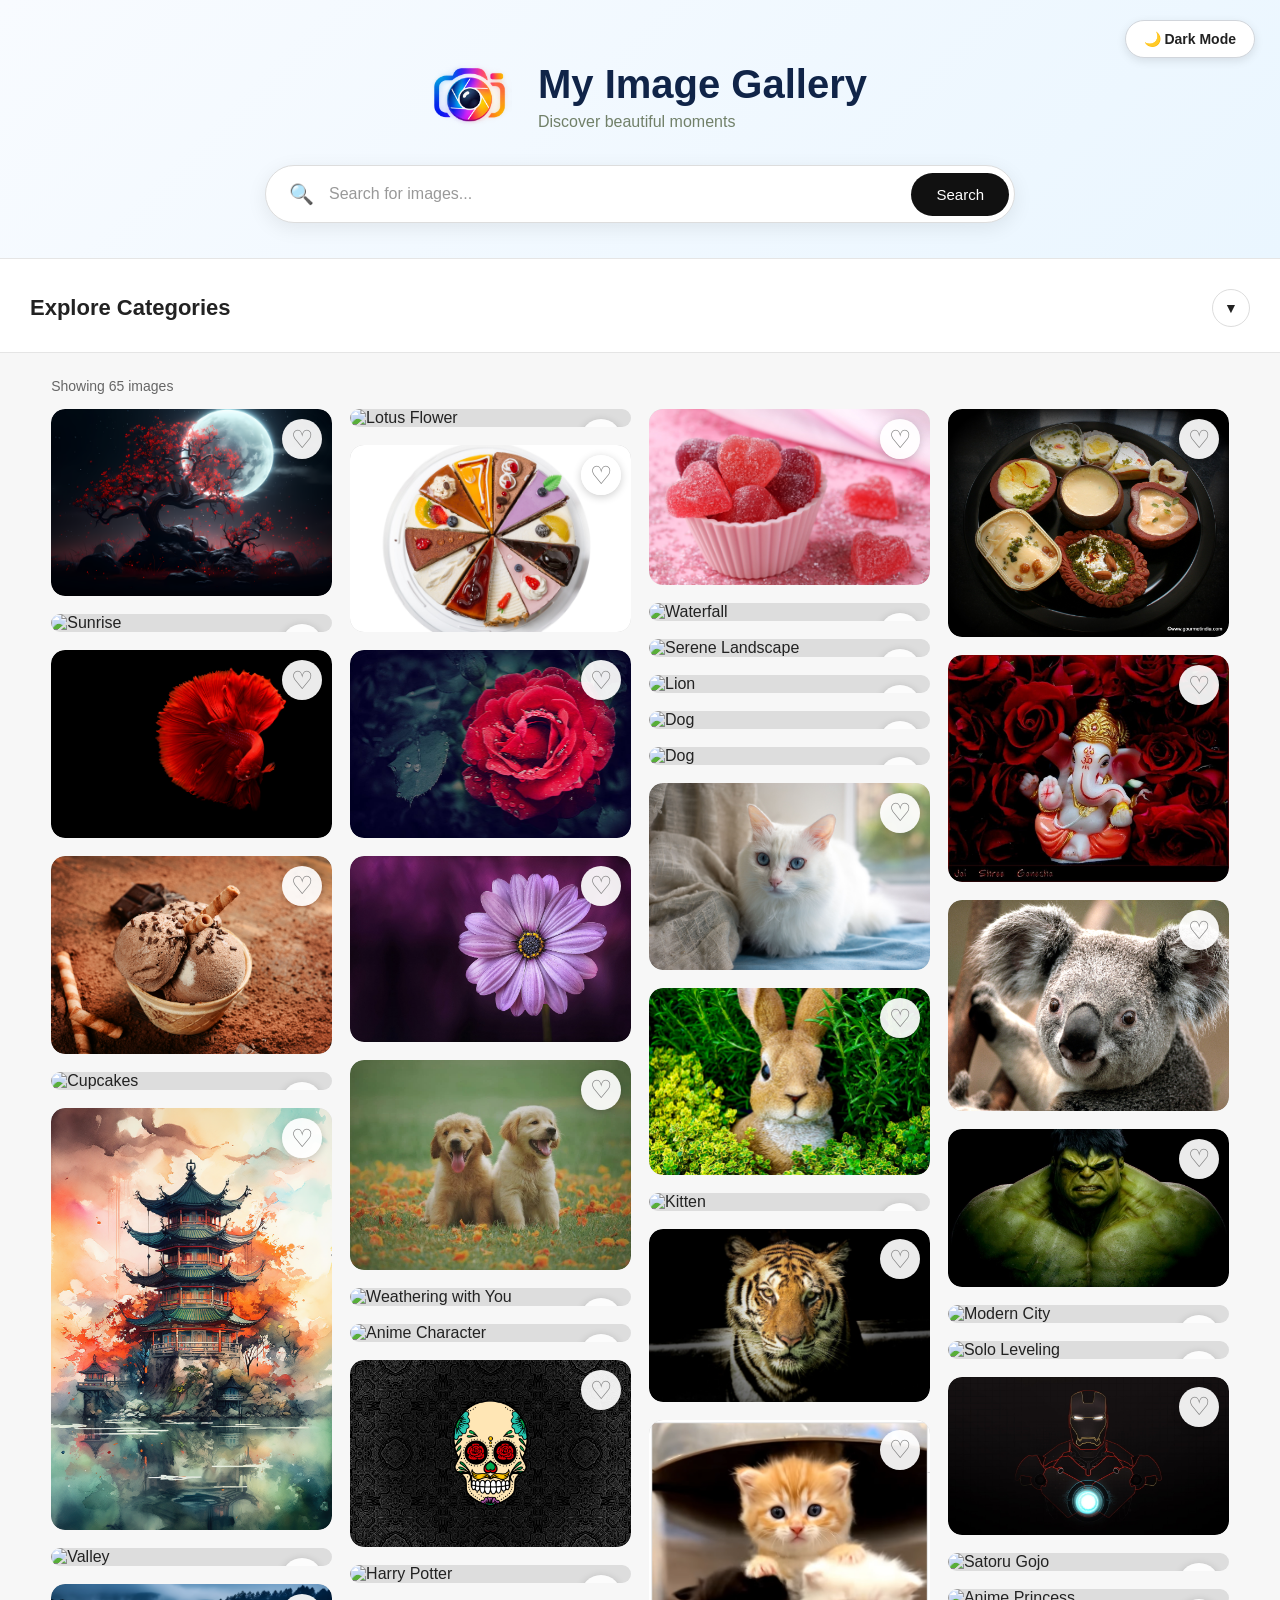
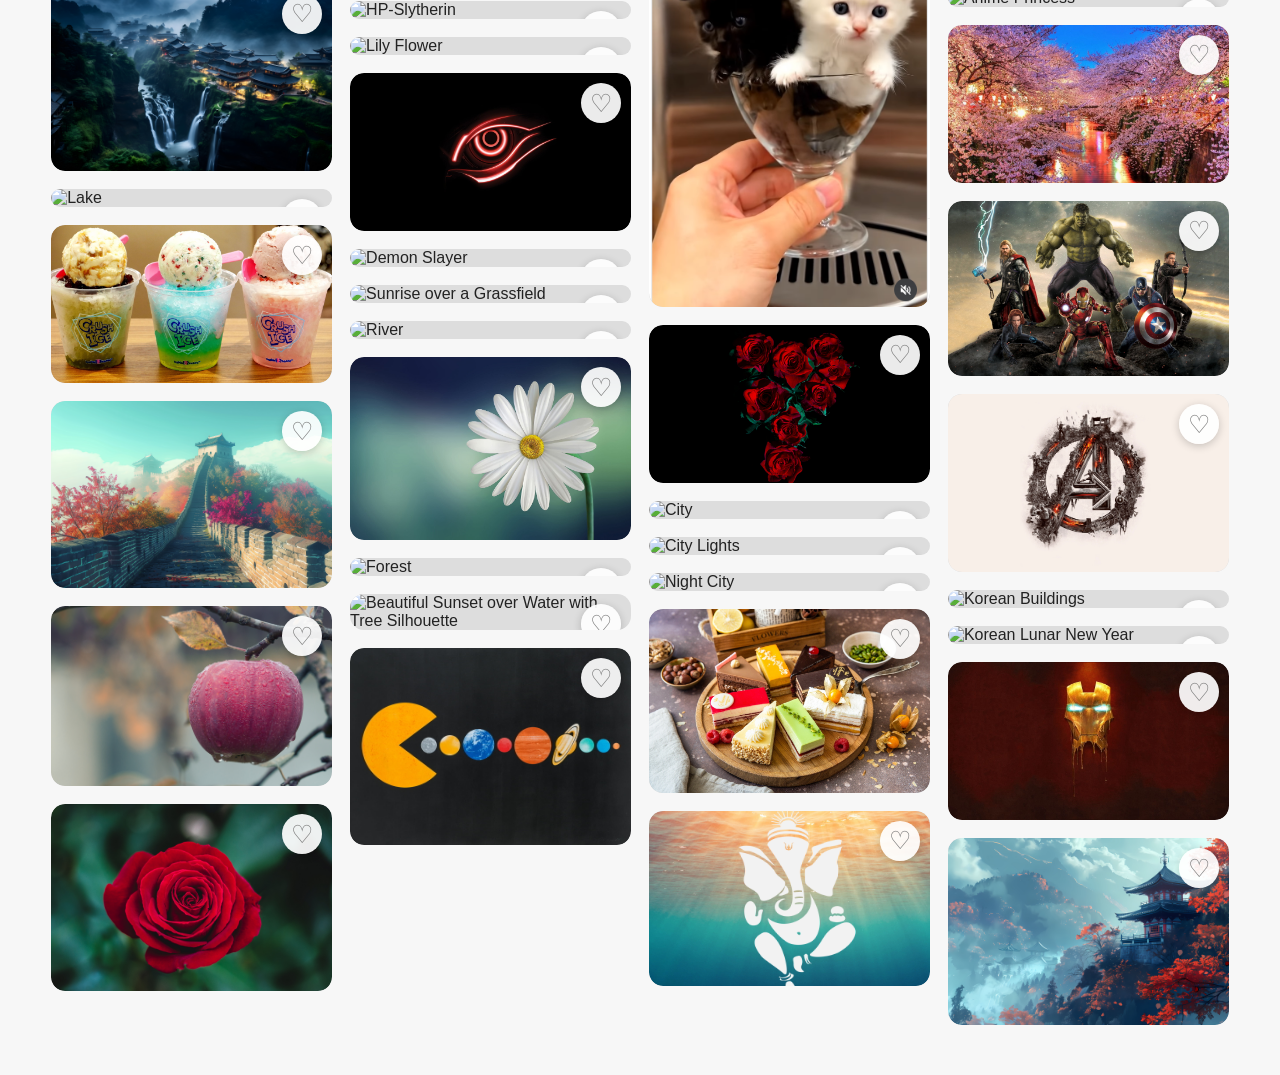
==== commit 0eff24ff: "updated" ====
--- a/index.html
+++ b/index.html
@@ -118,6 +118,17 @@
 
         </button>
 
+        <!-- Flowers -->
+        <button class="category-card" data-filter="flowers">
+
+            <img
+                src="img/rose-flower.jpg"
+                alt="Flowers">
+
+            <span>Flowers</span>
+
+        </button>
+
         <!-- Anime -->
         <button class="category-card" data-filter="anime">
 
@@ -195,6 +206,12 @@
 
     <main class="gallery" id="gallery">
 
+        <div class="gallery-item" data-category="creative-wallpaper">
+            <img
+                src="img/digital-art-moon-tree-wallpaper.jpg"
+                alt="Digital Art- Blood Tree on a Full Moon Wallpaper">
+        </div>
+
         <div class="gallery-item" data-category="nature">
             <img
                 src="https://images.unsplash.com/photo-1500534623283-312aade485b7"
@@ -209,10 +226,22 @@
 
         <div class="gallery-item" data-category="food">
             <img
+                src="img/chocolate-ice-cream.jpg"
+                alt="Chocolate ice cream">
+        </div>
+
+        <div class="gallery-item" data-category="food">
+            <img
                 src="https://encrypted-tbn0.gstatic.com/images?q=tbn:ANd9GcR7EHE3CANoYHsdNL_hcrxh2jnkkLh1vBFl9cRq8ijS7w&s=10"
                 alt="Cupcakes">
         </div>
 
+        <div class="gallery-item" data-category="creative-wallpaper">
+            <img
+                src="img/floating-island-surrounded-by-fluffy-clouds-beautiful-sunset-chinese-building-generative-ai.jpg"
+                alt="Floating Island Surrounded by Fluffy Clouds with a Beautiful Sunset and a Chinese Building">
+        </div>
+
         <div class="gallery-item" data-category="nature">
             <img
                 src="https://images.unsplash.com/photo-1501854140801-50d01698950b"
@@ -231,6 +260,12 @@
                 alt="Lake">
         </div>
 
+        <div class="gallery-item" data-category="food">
+            <img
+                src="img/summer-drink.jpg"
+                alt="Iced Drink with a scoop of ice cream">
+        </div>
+
         <div class="gallery-item" data-category="desktop-wallpaper">
             <img
                 src="img/chinese-great-wall.jpg"
@@ -243,24 +278,120 @@
                 alt="Apple">
         </div>
 
+        <div class="gallery-item" data-category="flowers">
+            <img
+                src="img/rose-flower.jpg"
+                alt="Rose Flower">
+        </div>
+
+        <div class="gallery-item" data-category="flowers">
+            <img
+                src="https://images.stockcake.com/public/6/5/a/65aa9bc4-624d-4192-955a-56dabf61ec96_large/serene-lotus-blossoms-stockcake.jpg"
+                alt="Lotus Flower">
+        </div>
+
         <div class="gallery-item" data-category="food">
             <img
                 src="img/cake.jpg"
                 alt="Cake">
         </div>
 
+        <div class="gallery-item" data-category="flowers">
+            <img
+                src="img/red-rose.jpeg"
+                alt="Beautiful Rose Flower">
+        </div>
+
+        <div class="gallery-item" data-category="flowers">
+            <img
+                src="img/purple-flower.jpg"
+                alt="Purple Flower">
+        </div>
+
+        <div class="gallery-item" data-category="animals">
+            <img
+                src="img/puppies.jpg"
+                alt="Puppies">
+        </div>
+
+        <div class="gallery-item" data-category="anime">
+            <img
+                src="https://akm-img-a-in.tosshub.com/indiatoday/images/story/202512/weathering-with-you-anime-223036338-3x4.jpg?VersionId=pf3zYYdfZcDfhnTVlN926oSebexeABEc"
+                alt="Weathering with You">   
+        </div>
+
+        <div class="gallery-item" data-category="anime">
+            <img
+                src="https://encrypted-tbn0.gstatic.com/images?q=tbn:ANd9GcQARKNAurzeH_fa6e7y-oxAjN4m_f2FXkxleleAzNInaBRg6nTta98_N-_L&s=10"
+                alt="Anime Character">   
+        </div>
+
+        <div class="gallery-item" data-category="creative-wallpaper">
+            <img
+                src="img/skull-abstract-rose-flowers-o4.jpg"
+                alt="Skull Abstract with Rose Flowers">
+        </div>
+
+        <div class="gallery-item" data-category="others">
+            <img
+                src="https://encrypted-tbn0.gstatic.com/images?q=tbn:ANd9GcRMytU_4IcqavaP0PfwfRe9ifdrFWttmO8oYJcuYnTry1h8Cs9QaulkFIM&s=10"
+                alt="Harry Potter">
+        </div>
+
+        <div class="gallery-item" data-category="others">
+            <img
+                src="https://i.pinimg.com/originals/4b/e6/2c/4be62c069752298e1d46a2511084ed28.jpg"
+                alt="HP-Slytherin">
+        </div>
+
+        <div class="gallery-item" data-category="flowers">
+            <img
+                src="https://encrypted-tbn0.gstatic.com/images?q=tbn:ANd9GcTFgBVpGzKLNmScHVsov9SgUq71Usfm8z6otKIwqQfuOgZVoxzdfhVT_xDE&s=10"
+                alt="Lily Flower">
+        </div>
+
+        <div class="gallery-item" data-category="others">
+            <img
+                src="img/eyes-black-background-red-digital-art-wallpaper.jpg"
+                alt="Eyes Digital Art Wallpaper">
+        </div>
+
+        <div class="gallery-item" data-category="anime">
+            <img
+                src="https://cdn.oneesports.gg/wp-content/uploads/2023/10/Anime_DemonSlayer_poster.jpg"
+                alt="Demon Slayer">   
+        </div>
+
+        <div class="gallery-item" data-category="nature">
+            <img
+                src="https://media.istockphoto.com/id/517188688/photo/mountain-landscape.jpg?s=612x612&w=0&k=20&c=A63koPKaCyIwQWOTFBRWXj_PwCrR4cEoOw2S9Q7yVl8="
+                alt="Sunrise over a Grassfield">
+        </div>
+
         <div class="gallery-item" data-category="nature">
             <img
                 src="https://images.unsplash.com/photo-1506744038136-46273834b3fb"
                 alt="River">
         </div>
 
+        <div class="gallery-item" data-category="flowers">
+            <img
+                src="img/daisy.jpg"
+                alt="Daisy">
+        </div>
+
         <div class="gallery-item" data-category="nature">
             <img
                 src="https://hips.hearstapps.com/hmg-prod/images/vibrant-scenery-of-a-river-in-the-middle-of-a-royalty-free-image-1728411555.jpg?crop=0.99953xw:1xh;center,top"
                 alt="Forest">
         </div>
 
+        <div class="gallery-item" data-category="nature">
+            <img
+                src="https://thumbs.dreamstime.com/b/structure-reference-image-435805185.jpg"
+                alt="Beautiful Sunset over Water with Tree Silhouette">
+        </div>
+
         <div class="gallery-item" data-category="desktop-wallpaper">
             <img
                 src="img/abstract.jpg"
@@ -279,6 +410,12 @@
                 alt="Waterfall">
         </div>
 
+        <div class="gallery-item" data-category="nature">
+            <img
+                src="https://asf-cloudinary-backup.s3.us-east-1.amazonaws.com/res/decosites/image/upload/uwav5nggzozg9i7ip75o/1718912114.jpg"
+                alt="Serene Landscape">
+        </div>
+
         <div class="gallery-item" data-category="animals">
             <img
                 src="https://images.unsplash.com/photo-1546182990-dffeafbe841d"
@@ -317,10 +454,22 @@
 
         <div class="gallery-item" data-category="animals">
             <img
+                src="img/tiger.jpeg"
+                alt="Tiger">
+        </div>
+
+        <div class="gallery-item" data-category="animals">
+            <img
                 src="img/kitten.png"
                 alt="Kitten">
         </div>
 
+        <div class="gallery-item" data-category="flowers">
+            <img
+                src="img\red-roses-amoled-8k-3840x2160-12106.jpg"
+                alt="Red Roses">
+        </div>
+
         <div class="gallery-item" data-category="city">
             <img
                 src="https://images.unsplash.com/photo-1477959858617-67f85cf4f1df"
@@ -339,6 +488,42 @@
                 alt="Night City">
         </div>
 
+        <div class="gallery-item" data-category="food">
+            <img
+                src="img/pastries.jpg"
+                alt="Pastries">
+        </div>
+
+        <div class="gallery-item" data-category="others">
+            <img
+                src="img/lord-ganesh.jpg"
+                alt="Lord Ganesh">
+        </div>
+
+        <div class="gallery-item" data-category="food">
+            <img
+                src="img/Misty.jpg"
+                alt="Misty">
+        </div>
+
+        <div class="gallery-item" data-category="others">
+            <img
+                src="img/jai-shree-ganesh.jpg"
+                alt="Jai Shree Ganesh">  
+        </div>
+
+        <div class="gallery-item" data-category="animals">
+            <img
+                src="img/Koala.jpg"
+                alt="Koala">
+        </div>
+
+        <div class="gallery-item" data-category="others">
+            <img
+                src="img/The hulk.jpg"
+                alt="The Hulk">
+        </div>
+
         <div class="gallery-item" data-category="city">
             <img
                 src="https://images.unsplash.com/photo-1508789733592-e934906d39cd?fm=jpg&q=60&w=3000&auto=format&fit=crop"
@@ -351,6 +536,12 @@
                 alt="Solo Leveling">
         </div>
 
+        <div class="gallery-item" data-category="others">
+            <img
+                src="img/iron-man-dark-background.jpg"
+                alt="Iron Man">
+        </div>
+
         <div class="gallery-item" data-category="anime">
             <img
                 src="https://encrypted-tbn0.gstatic.com/images?q=tbn:ANd9GcQs_XWyBy2ONwwZsgP3ZYJh4qj__UM2GbZ8fk3NhXFKUl_gmai3PMuQULI&s=10"
@@ -365,6 +556,12 @@
 
         <div class="gallery-item" data-category="others">
             <img
+                src="img/korean-cherry-blossom-wallpaper.jpg"
+                alt="Cherry Blossom">
+        </div>
+
+        <div class="gallery-item" data-category="others">
+            <img
                 src="img/avengers.jpg"
                 alt="Avengers">
         </div>
@@ -385,6 +582,18 @@
             <img
                 src="https://img.magnific.com/premium-photo/traditional-korean-lunar-newyear-celebration-seollal-background-eating-exchanging-gifts-hanok_59535-12537.jpg?semt=ais_hybrid&w=740&q=80"
                 alt="Korean Lunar New Year">
+        </div>
+
+        <div class="gallery-item" data-category="others">
+            <img
+                src="img/iron-man.jpg"
+                alt="Iron Man">
+        </div>
+
+        <div class="gallery-item" data-category="creative-wallpaper">
+            <img
+                src="img/japan-background-digital-art.jpg"
+                alt="Japan Digital Art">
         </div>
 
     </main>
